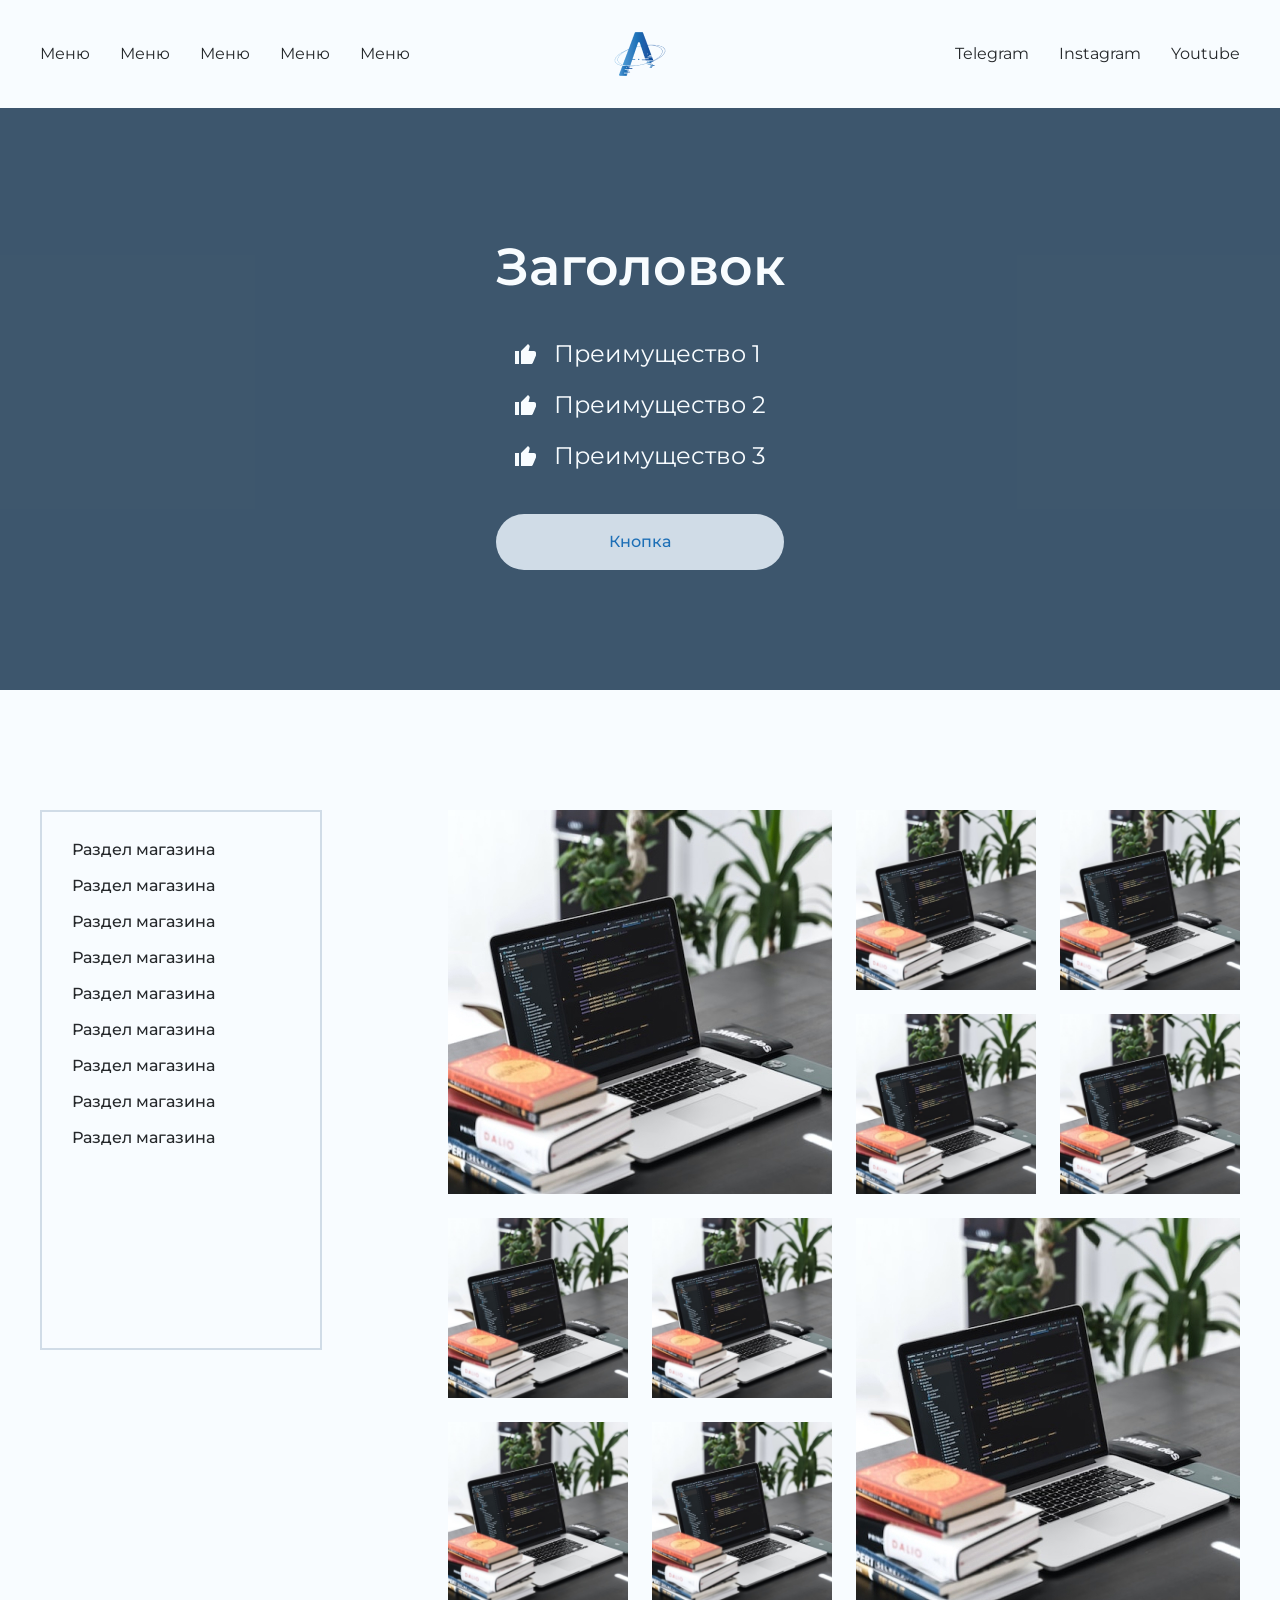
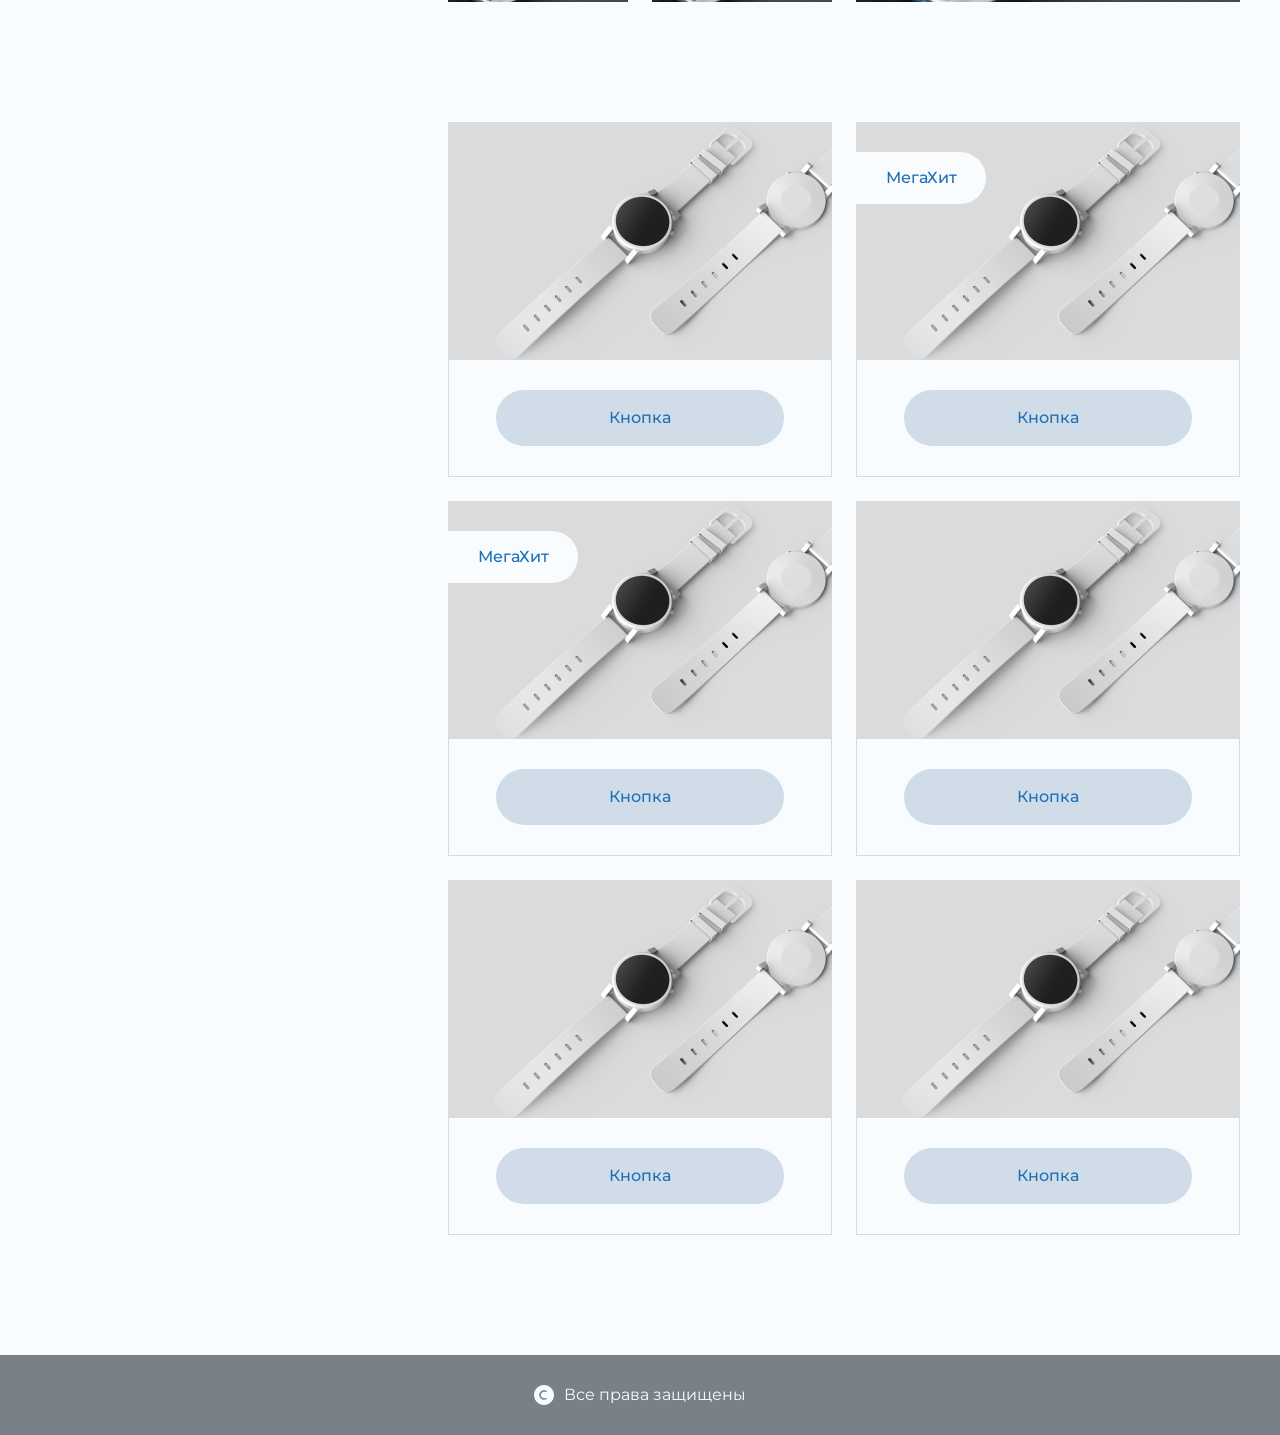
==== 91/index.html @ cfe27374 "Add files via upload" ====
<!DOCTYPE html>
<html lang="ru">

<head>
    <meta charset="UTF-8">
    <meta http-equiv="X-UA-Compatible" content="IE=edge">
    <meta name="viewport" content="width=device-width, initial-scale=1.0">
    <title>HomeWork91</title>
    <link href="css/fonts.css" rel="stylesheet">
    <link href="css/reset.css" rel="stylesheet">
    <link href="css/style.css" rel="stylesheet">
</head>

<body>
    <header class="header">
        <div class="container">
            <div class="header__inner">
                <nav class="nav">
                    <ul class="nav__list">
                        <li class="nav__item">
                            <a class="nav__link" href="#">Меню</a>
                        </li>
                        <li class="nav__item">
                            <a class="nav__link" href="#">Меню</a>
                        </li>
                        <li class="nav__item">
                            <a class="nav__link" href="#">Меню</a>
                        </li>
                        <li class="nav__item">
                            <a class="nav__link" href="#">Меню</a>
                        </li>
                        <li class="nav__item">
                            <a class="nav__link" href="#">Меню</a>
                        </li>
                    </ul>
                </nav>
                <img class="header__logo" src="img/logo.png" alt="Логотип компании">
                <ul class="header__socials socials">
                    <li class="socials__item">
                        <a class="socials__link" href="#">Telegram</a>
                    </li>
                    <li class="socials__item">
                        <a class="socials__link" href="#">Instagram</a>
                    </li>
                    <li class="socials__item">
                        <a class="socials__link" href="#">Youtube</a>
                    </li>
                </ul>
            </div>
        </div>
    </header>
    <main class="main">
        <section class="hero">
            <div class="container">
                <div class="hero__inner">
                    <h1 class="hero__title">
                        Заголовок
                    </h1>
                    <ul class="hero__list">
                        <li class="hero__list-item">
                            <svg width="21" height="20" viewBox="0 0 21 20" fill="none"
                                xmlns="http://www.w3.org/2000/svg">
                                <path
                                    d="M16 20H6V7L13 0L14.25 1.25C14.3667 1.36667 14.4627 1.525 14.538 1.725C14.6133 1.925 14.6507 2.11667 14.65 2.3V2.65L13.55 7H19C19.5333 7 20 7.2 20.4 7.6C20.8 8 21 8.46667 21 9V11C21 11.1167 20.9877 11.2417 20.963 11.375C20.9383 11.5083 20.9007 11.6333 20.85 11.75L17.85 18.8C17.7 19.1333 17.45 19.4167 17.1 19.65C16.75 19.8833 16.3833 20 16 20ZM4 7V20H0V7H4Z"
                                    fill="#F8FCFF" />
                            </svg>
                            Преимущество 1
                        </li>
                        <li class="hero__list-item">
                            <svg width="21" height="20" viewBox="0 0 21 20" fill="none"
                                xmlns="http://www.w3.org/2000/svg">
                                <path
                                    d="M16 20H6V7L13 0L14.25 1.25C14.3667 1.36667 14.4627 1.525 14.538 1.725C14.6133 1.925 14.6507 2.11667 14.65 2.3V2.65L13.55 7H19C19.5333 7 20 7.2 20.4 7.6C20.8 8 21 8.46667 21 9V11C21 11.1167 20.9877 11.2417 20.963 11.375C20.9383 11.5083 20.9007 11.6333 20.85 11.75L17.85 18.8C17.7 19.1333 17.45 19.4167 17.1 19.65C16.75 19.8833 16.3833 20 16 20ZM4 7V20H0V7H4Z"
                                    fill="#F8FCFF" />
                            </svg>
                            Преимущество 2
                        </li>
                        <li class="hero__list-item">
                            <svg width="21" height="20" viewBox="0 0 21 20" fill="none"
                                xmlns="http://www.w3.org/2000/svg">
                                <path
                                    d="M16 20H6V7L13 0L14.25 1.25C14.3667 1.36667 14.4627 1.525 14.538 1.725C14.6133 1.925 14.6507 2.11667 14.65 2.3V2.65L13.55 7H19C19.5333 7 20 7.2 20.4 7.6C20.8 8 21 8.46667 21 9V11C21 11.1167 20.9877 11.2417 20.963 11.375C20.9383 11.5083 20.9007 11.6333 20.85 11.75L17.85 18.8C17.7 19.1333 17.45 19.4167 17.1 19.65C16.75 19.8833 16.3833 20 16 20ZM4 7V20H0V7H4Z"
                                    fill="#F8FCFF" />
                            </svg>
                            Преимущество 3
                        </li>
                    </ul>
                    <a class="button" href="#">
                        Кнопка
                    </a>
                </div>
            </div>
            <div class="hero__video">
                <video autoplay muted loop src="media/hero-bg.mp4"></video>
            </div>
        </section>
        <div class="main__general">
            <div class="container">
                <div class="main__wrapper">
                    <aside class="main__sidebar sidebar">
                        <nav class="sidebar__nav">
                            <ul class="sidebar__list">
                                <li class="sidebar__item">
                                    <a class="sidebar__link" href="#">
                                        Раздел магазина
                                    </a>
                                </li>
                                <li class="sidebar__item">
                                    <a class="sidebar__link" href="#">
                                        Раздел магазина
                                    </a>
                                </li>
                                <li class="sidebar__item">
                                    <a class="sidebar__link" href="#">
                                        Раздел магазина
                                    </a>
                                </li>
                                <li class="sidebar__item">
                                    <a class="sidebar__link" href="#">
                                        Раздел магазина
                                    </a>
                                </li>
                                <li class="sidebar__item">
                                    <a class="sidebar__link" href="#">
                                        Раздел магазина
                                    </a>
                                </li>
                                <li class="sidebar__item">
                                    <a class="sidebar__link" href="#">
                                        Раздел магазина
                                    </a>
                                </li>
                                <li class="sidebar__item">
                                    <a class="sidebar__link" href="#">
                                        Раздел магазина
                                    </a>
                                </li>
                                <li class="sidebar__item">
                                    <a class="sidebar__link" href="#">
                                        Раздел магазина
                                    </a>
                                </li>
                                <li class="sidebar__item">
                                    <a class="sidebar__link" href="#">
                                        Раздел магазина
                                    </a>
                                </li>
                            </ul>
                        </nav>
                    </aside>
                    <div class="main__body">
                        <div class="main__gallery gallery">
                            <a class="gallery__img gallery__img--large-left" href="#">
                                <img src="img/laptop.jpg" alt="Ноутбук">
                                <div class="gallery__hint">Подробнее</div>
                            </a>
                            <a class="gallery__img" href="#">
                                <img src="img/laptop.jpg" alt="Ноутбук">
                                <div class="gallery__hint">Подробнее</div>
                            </a>
                            <a class="gallery__img" href="#">
                                <img src="img/laptop.jpg" alt="Ноутбук">
                                <div class="gallery__hint">Подробнее</div>
                            </a>
                            <a class="gallery__img" href="#">
                                <img src="img/laptop.jpg" alt="Ноутбук">
                                <div class="gallery__hint">Подробнее</div>
                            </a>
                            <a class="gallery__img" href="#">
                                <img src="img/laptop.jpg" alt="Ноутбук">
                                <div class="gallery__hint">Подробнее</div>
                            </a>
                            <a class="gallery__img gallery__img--large-right" href="#">
                                <img src="img/laptop.jpg" alt="Ноутбук">
                                <div class="gallery__hint">Подробнее</div>
                            </a>
                            <a class="gallery__img" href="#">
                                <img src="img/laptop.jpg" alt="Ноутбук">
                                <div class="gallery__hint">Подробнее</div>
                            </a>
                            <a class="gallery__img" href="#">
                                <img src="img/laptop.jpg" alt="Ноутбук">
                                <div class="gallery__hint">Подробнее</div>
                            </a>
                            <a class="gallery__img" href="#">
                                <img src="img/laptop.jpg" alt="Ноутбук">
                                <div class="gallery__hint">Подробнее</div>
                            </a>
                            <a class="gallery__img" href="#">
                                <img src="img/laptop.jpg" alt="Ноутбук">
                                <div class="gallery__hint">Подробнее</div>
                            </a>
                        </div>
                        <ul class="products">
                            <li class="products__item">
                                <div class="products__item-img">
                                    <img src="img/watch.jpg" alt="Часы">
                                </div>
                                <div class="products__item-body">
                                    <a class="products__item-button button" href="#">
                                        Кнопка
                                    </a>
                                </div>
                            </li>
                            <li class="products__item">
                                <div class="products__item-img">
                                    <img src="img/watch.jpg" alt="Часы">
                                    <div class="products__item-badge">
                                        МегаХит
                                    </div>
                                </div>
                                <div class="products__item-body">
                                    <a class="products__item-button button" href="#">
                                        Кнопка
                                    </a>
                                </div>
                            </li>
                            <li class="products__item">
                                <div class="products__item-img">
                                    <img src="img/watch.jpg" alt="Часы">
                                    <div class="products__item-badge">
                                        МегаХит
                                    </div>
                                </div>
                                <div class="products__item-body">
                                    <a class="products__item-button button" href="#">
                                        Кнопка
                                    </a>
                                </div>
                            </li>
                            <li class="products__item">
                                <div class="products__item-img">
                                    <img src="img/watch.jpg" alt="Часы">
                                </div>
                                <div class="products__item-body">
                                    <a class="products__item-button button" href="#">
                                        Кнопка
                                    </a>
                                </div>
                            </li>
                            <li class="products__item">
                                <div class="products__item-img">
                                    <img src="img/watch.jpg" alt="Часы">
                                </div>
                                <div class="products__item-body">
                                    <a class="products__item-button button" href="#">
                                        Кнопка
                                    </a>
                                </div>
                            </li>
                            <li class="products__item">
                                <div class="products__item-img">
                                    <img src="img/watch.jpg" alt="Часы">
                                </div>
                                <div class="products__item-body">
                                    <a class="products__item-button button" href="#">
                                        Кнопка
                                    </a>
                                </div>
                            </li>
                        </ul>
                    </div>
                </div>
            </div>
        </div>
    </main>
    <footer class="footer">
        <div class="container">
            <div class="footer__inner">
                <svg width="20" height="20" viewBox="0 0 20 20" fill="none" xmlns="http://www.w3.org/2000/svg">
                    <path fill-rule="evenodd" clip-rule="evenodd"
                        d="M10 20C4.477 20 0 15.523 0 10C0 4.477 4.477 0 10 0C15.523 0 20 4.477 20 10C20 15.523 15.523 20 10 20ZM10.286 6.75C8.283 6.75 6.75 8.253 6.75 10C6.75 11.747 8.283 13.25 10.286 13.25C10.797 13.25 11.281 13.15 11.716 12.973C11.8072 12.9358 11.9048 12.9169 12.0034 12.9174C12.1019 12.9179 12.1993 12.9378 12.2901 12.9759C12.3809 13.0141 12.4633 13.0698 12.5326 13.1398C12.6019 13.2098 12.6568 13.2928 12.694 13.384C12.7312 13.4752 12.7501 13.5728 12.7496 13.6714C12.7491 13.7699 12.7292 13.8673 12.6911 13.9581C12.6529 14.0489 12.5972 14.1313 12.5272 14.2006C12.4572 14.2699 12.3742 14.3248 12.283 14.362C11.6487 14.6193 10.9705 14.7511 10.286 14.75C7.554 14.75 5.25 12.671 5.25 10C5.25 7.329 7.554 5.25 10.286 5.25C10.9705 5.24891 11.6487 5.38068 12.283 5.638C12.4673 5.71306 12.6143 5.85826 12.6916 6.04167C12.7688 6.22508 12.7701 6.43167 12.695 6.616C12.6199 6.80033 12.4747 6.94729 12.2913 7.02455C12.1079 7.10182 11.9013 7.10306 11.717 7.028C11.2625 6.84346 10.7765 6.74904 10.286 6.75Z"
                        fill="#F8FCFF" />
                </svg>
                Все права защищены
            </div>
        </div>
    </footer>
</body>

</html>
---- 91/css/fonts.css ----
@font-face {
    font-family: 'Montserrat';
    src: local('Montserrat Medium'), local('Montserrat-Medium'),
        url('../fonts/Montserrat-Medium.woff2') format('woff2'),
        url('../fonts/Montserrat-Medium.woff') format('woff');
    font-weight: 500;
    font-style: normal;
    font-display: swap;
}

@font-face {
    font-family: 'Montserrat';
    src: local('Montserrat SemiBold'), local('Montserrat-SemiBold'),
        url('../fonts/Montserrat-SemiBold.woff2') format('woff2'),
        url('../fonts/Montserrat-SemiBold.woff') format('woff');
    font-weight: 600;
    font-style: normal;
    font-display: swap;
}

@font-face {
    font-family: 'Montserrat';
    src: local('Montserrat Regular'), local('Montserrat-Regular'),
        url('../fonts/Montserrat-Regular.woff2') format('woff2'),
        url('../fonts/Montserrat-Regular.woff') format('woff');
    font-weight: normal;
    font-style: normal;
    font-display: swap;
}
---- 91/css/style.css ----
:root {
    --white-text: #F8FCFF;
    --accent-text: #1D6FB6;
}

body {
    font-family: "Montserrat", "Arial", sans-serif;
    line-height: calc(20px / 16px);
    color: #25282B;
    background: var(--white-text);
}

.container {
    max-width: 1230px;
    margin: 0 auto;
    padding: 0 15px;
    height: 100%;
}

/* ================================================ */

.header {
    line-height: 1.5;
}

.header__inner {
    min-height: 108px;
    display: grid;
    grid-template-columns: 1fr auto 1fr;
    gap: 15px;
    align-content: center;
    align-items: center;
}

.header__logo {
    max-width: 54px;
}

.header__socials {
    justify-content: end;
}

.nav__list {
    display: flex;
    gap: 10px 30px;
    flex-wrap: wrap;
}

.socials {
    display: flex;
    gap: 10px 30px;
    flex-wrap: wrap;
}

/* ================================================ */

.hero {
    padding: 120px 0;
    color: var(--white-text);
    line-height: 1.5;
    position: relative;
}

.hero__inner {
    display: flex;
    flex-direction: column;
    align-items: center;
}

.hero__title {
    font-weight: 600;
    font-size: 52px;
    margin-bottom: 30px;
}

.hero__list {
    font-size: 24px;
    margin-bottom: 40px;
}

.hero__list-item {
    display: flex;
    align-items: center;
    gap: 18px;
    margin-bottom: 15px;
    transition: all .5s;
}

.hero__list-item:last-child {
    margin-bottom: 0;
}

.hero__list-item path {
    transition: all .5s;
}

.hero__list-item:hover {
    color: var(--accent-text);
}

.hero__list-item:hover path {
    fill: var(--accent-text);
}

.hero__video {
    position: absolute;
    top: 0;
    left: 0;
    right: 0;
    bottom: 0;
    z-index: -1;
}

.hero__video video {
    width: 100%;
    height: 100%;
    object-fit: cover;
}

.hero__video::before {
    content: '';
    display: block;
    position: absolute;
    top: 0;
    left: 0;
    right: 0;
    bottom: 0;
    background: #102e49cc;
}

.button {
    display: flex;
    align-items: center;
    justify-content: center;

    font-weight: 500;
    font-size: 16px;
    line-height: calc(20px / 16px);
    color: var(--accent-text);

    width: 100%;
    max-width: 288px;
    height: 56px;
    background: #D0DCE7;
    border-radius: 100px;

    transition: all .5s;
}

.button:hover {
    color: var(--white-text);
    background: #83ADD3;
}

/* ================================================ */

.main__general {
    padding: 120px 0;
}

.main__wrapper {
    display: flex;
    align-items: start;
    justify-content: space-between;
    gap: 30px;
}

.main__sidebar {
    position: sticky;
    top: 5vh;
}

.main__body {
    max-width: 792px;
    width: 100%;
}

.main__gallery {
    margin-bottom: 120px;
}

.sidebar {
    font-weight: 500;
    border: 2px solid #D0DCE7;
    padding: 30px;
    max-width: 282px;
    width: 100%;
    min-height: 60vh;
}

.sidebar__item {
    margin-bottom: 20px;
}
.sidebar__item:last-child {
    margin-bottom: 0;
}

/* ================================================ */

.gallery {
    display: grid;
    grid-template-columns: repeat(4, 1fr);
    grid-auto-flow: dense;
    gap: 24px;
    font-weight: 500;
    color: var(--white-text);
}

.gallery__img {
    display: block;
    position: relative;
    overflow: hidden;
    padding-bottom: 100%;
}

.gallery__img img {
    position: absolute;
    top: 0;
    left: 0;
    width: 100%;
    height: 100%;
    object-fit: cover;
    object-position: 50% 50%;
}

.gallery__img--large-left {
    grid-column: 1/3;
    grid-row: span 2;
}

.gallery__img--large-right {
    grid-column: -1/-3;
    grid-row: span 2;
}

.gallery__hint {
    position: absolute;
    left: 0;
    right: 0;
    bottom: 0;
    background: #1D6FB6B2;
    height: 53px;
    display: flex;
    align-items: center;
    justify-content: center;

    transform: translateY(100%);
    opacity: 0;
    transition: all .5s;
}

.gallery__img:hover .gallery__hint {
    transform: translateY(0%);
    opacity: 1;
}

.gallery__img--large-left .gallery__hint,
.gallery__img--large-right .gallery__hint {
    height: 103px;
    font-size: 24px;
    line-height: 29px;
}

/* =====================================================*/

.products {
    display: grid;
    grid-template-columns: repeat(2, 1fr);
    gap: 24px;
}

.products__item-img {
    position: relative;
    padding-bottom: 62%;
}

.products__item-img img {
    position: absolute;
    top: 0;
    left: 0;
    width: 100%;
    height: 100%;
    object-fit: cover;
    object-position: 50% 50%;
}

.products__item-badge {
    position: absolute;
    top: 12.6%;
    left: 0;
    background: var(--white-text);
    border-radius: 0px 100px 100px 0px;
    padding: 18px 15px;
    min-width: 33.9%;
    text-align: center;
    font-weight: 500;
    color: var(--accent-text);

    animation: badge-action 2s infinite alternate;
}

@keyframes badge-action {
    0% {
        min-width: 33.9%;
    }
    66.666% {
        min-width: 33.9%;
    }
    100% {
        min-width: 37.3%;
    }
}

.products__item-body {
    border: 1px solid #D0DCE7;
    border-top: none;
    padding: 30px 15px;
}

.products__item-button {
    margin: 0 auto;
}

/* ======================================================== */

.footer {
    padding: 30px 0;
    color: var(--white-text);
    background: #788088;
    text-align: center;
}

.footer__inner {
    display: flex;
    align-items: center;
    justify-content: center;
    gap: 10px;
}
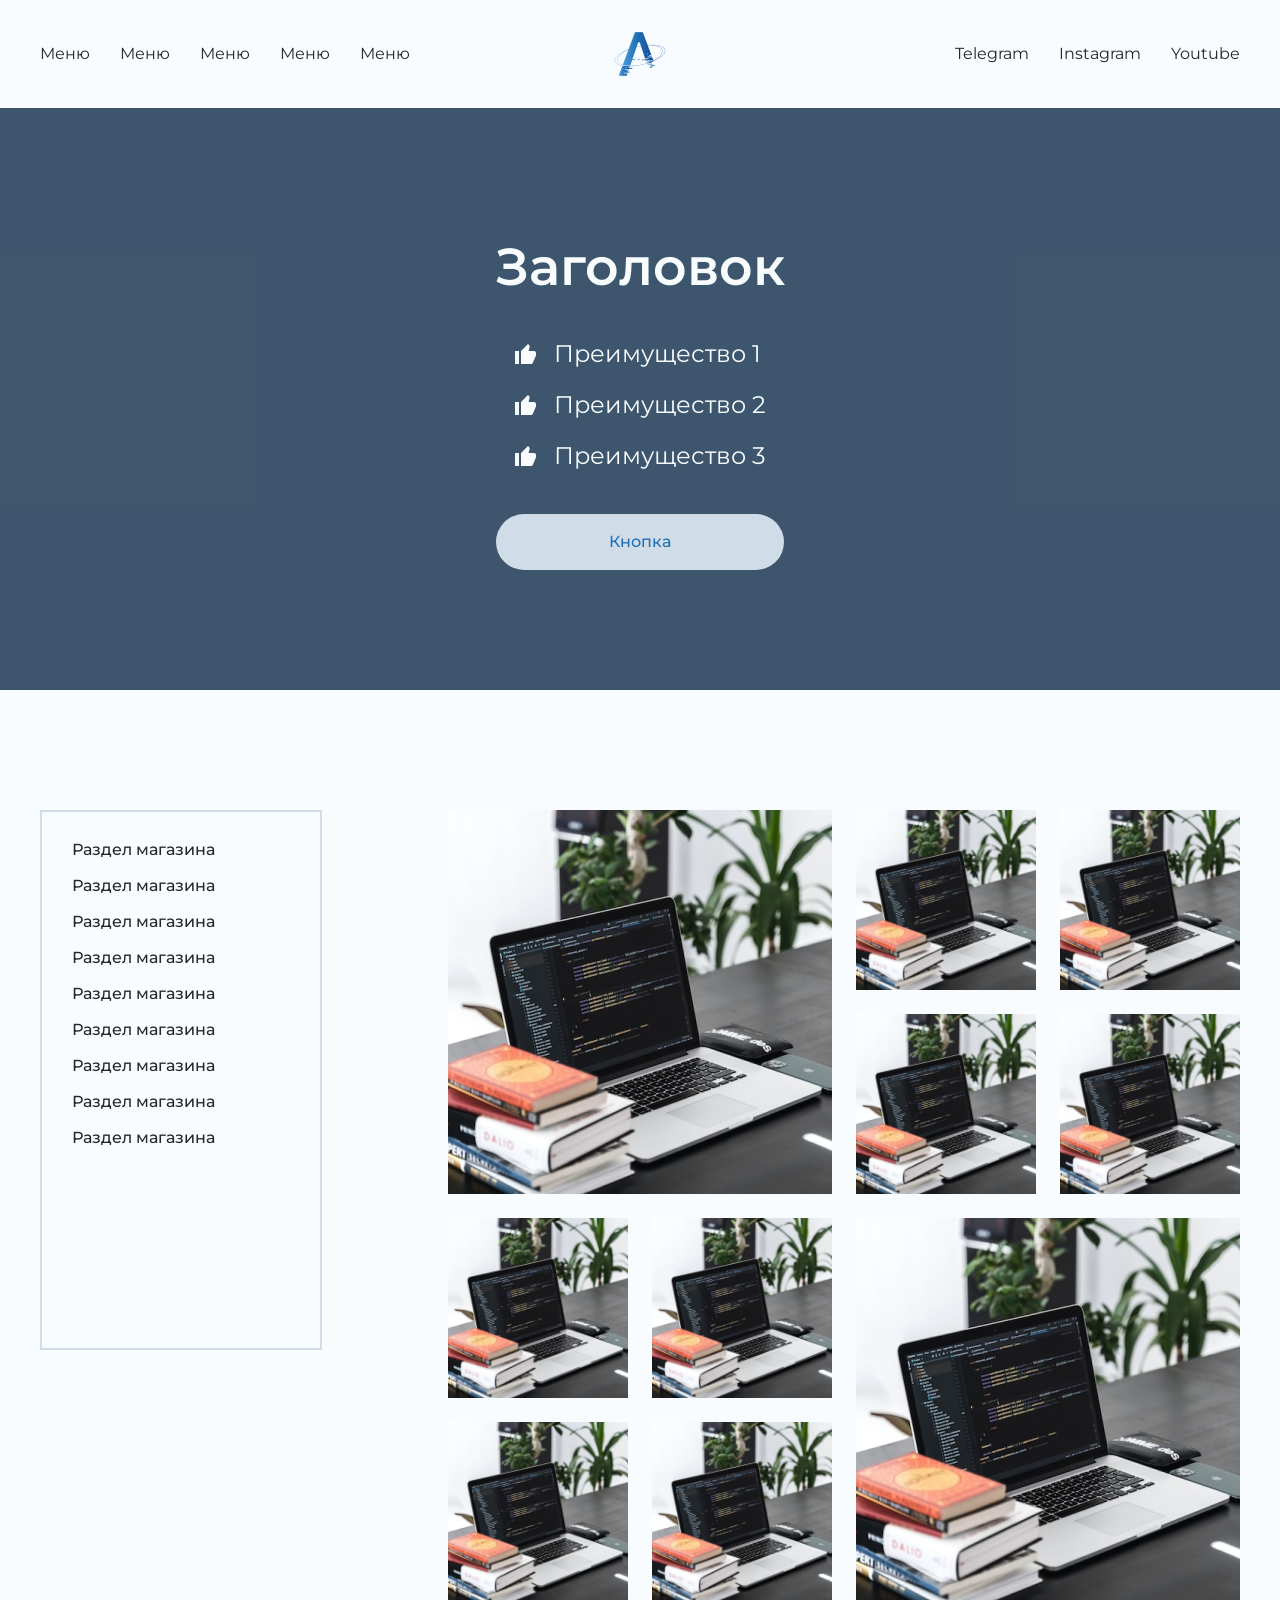
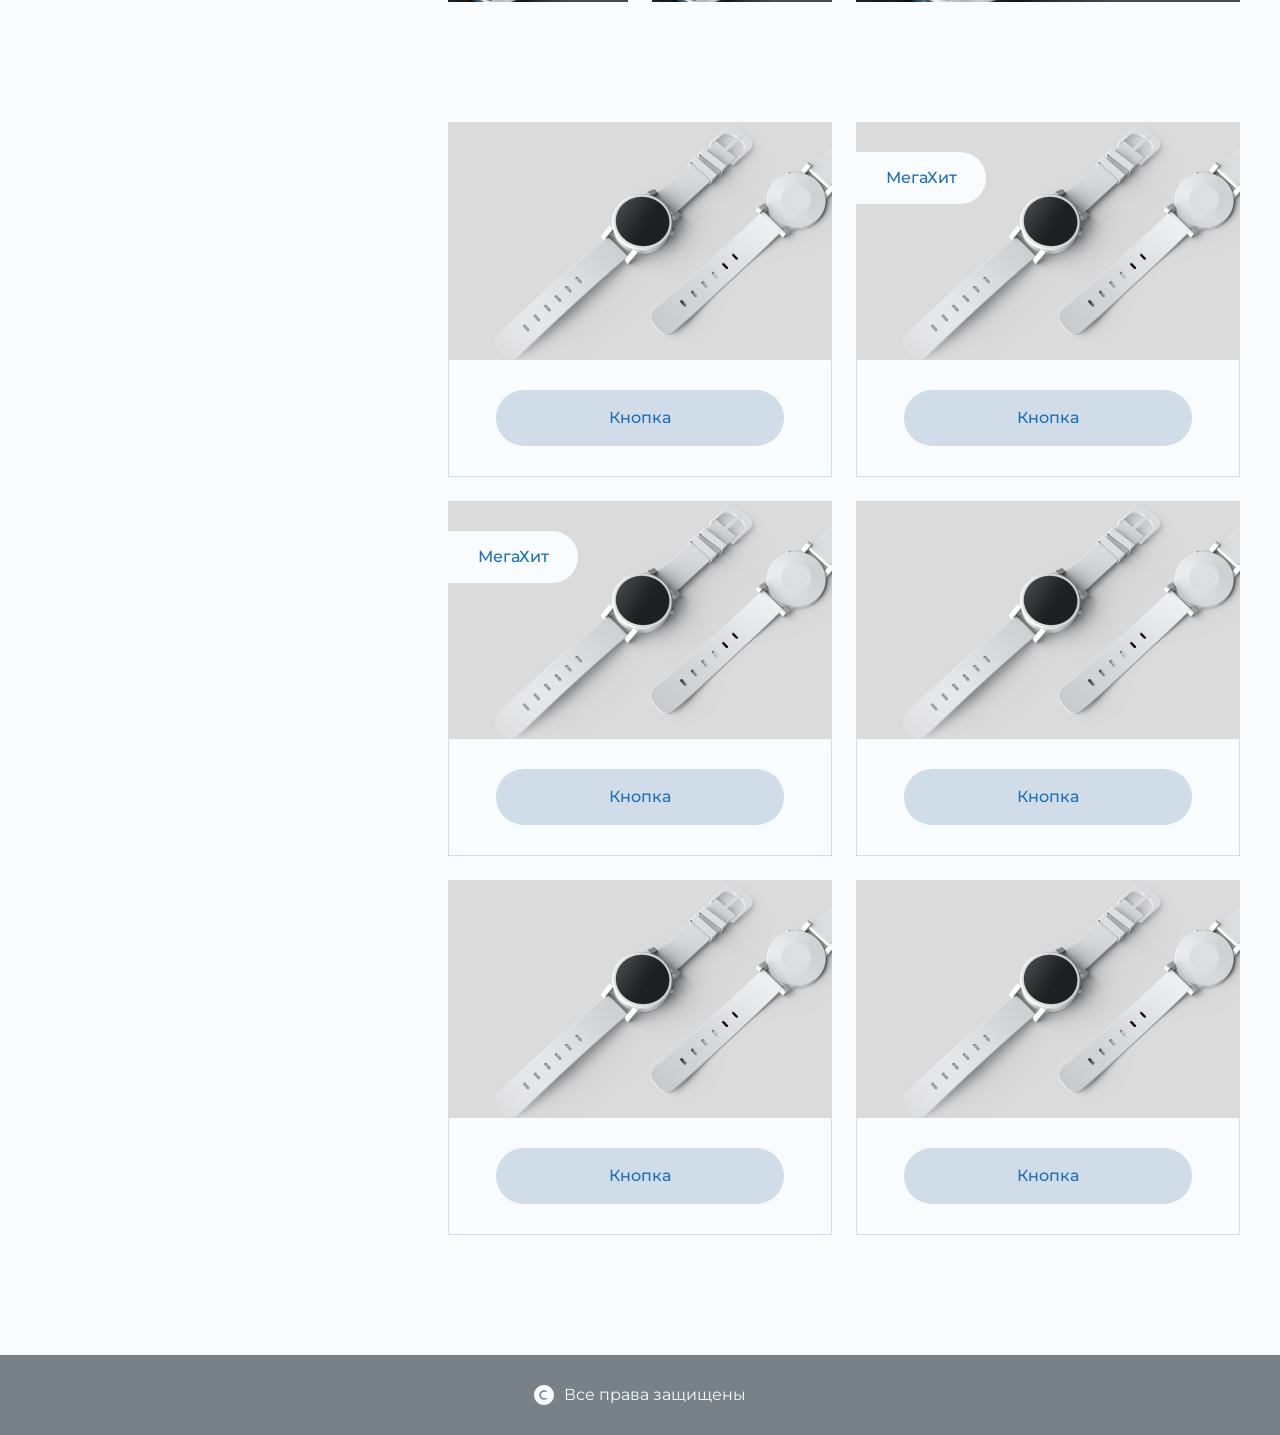
==== commit c3a60d1e: "Update index.html" ====
--- a/91/index.html
+++ b/91/index.html
@@ -91,7 +91,7 @@
                 </div>
             </div>
             <div class="hero__video">
-                <video autoplay muted loop src="media/hero-bg.mp4"></video>
+                <video autoplay muted loop src="./media/hero-bg.mp4"></video>
             </div>
         </section>
         <div class="main__general">
@@ -278,4 +278,4 @@
     </footer>
 </body>
 
-</html>+</html>
